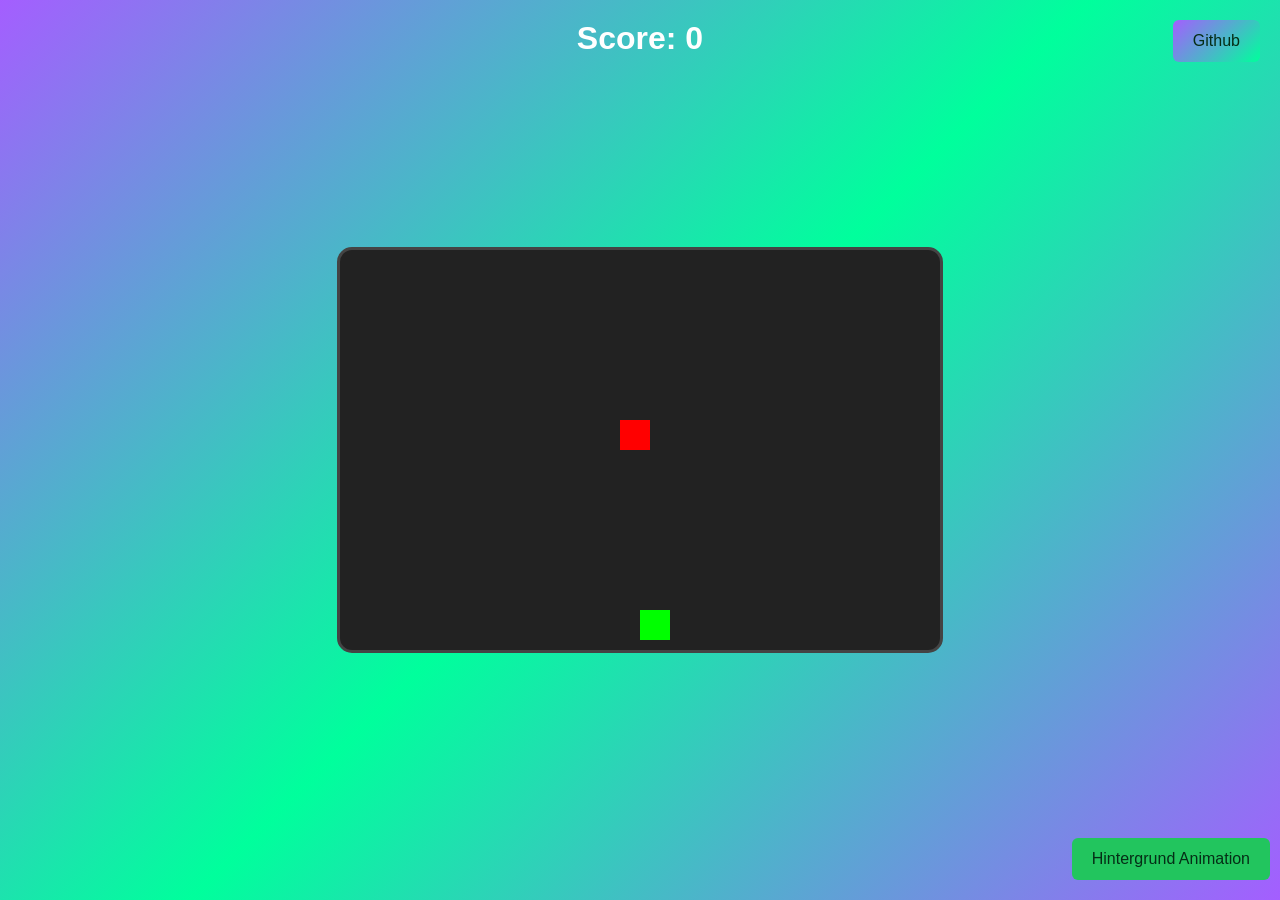
==== index.html @ 0d2b1181 "square_dodge web" ====
<!DOCTYPE html>
<html lang="de">
<head>
    <meta charset="UTF-8">
    <title>Square Dogde</title>
    <link rel="stylesheet" href="style.css">
</head>
<body>

    <h1 id="score">Score: 0</h1>

    <button id="toGithub" onclick="window.open('https://github.com/Metrix31', '_blank');">Github</button>

    <div id="game" class="bg-anim">
        <div id="player"></div>
        <div id="enemy"></div>
    </div>

    <button id="btn">Hintergrund Animation</button>

    <script src="game.js"></script>
    <script src="btn.js"></script>
</body>
</html>
---- style.css ----
body {
    font-family: Arial, Helvetica, sans-serif;
    background: #111;
    display: flex;
    justify-content: center;
    align-items: center;
    height: 100vh;
    margin: 0;
    background: linear-gradient(135deg, #a45eff, #00ff9c, #a45eff);
}

body.bg-anim {
    background: linear-gradient(135deg, #a45eff, #00ff9c, #a45eff);
    background-size: 400% 400%;
    animation: bflow 4s linear infinite;
}

@keyframes bflow {
    0% { background-position: 0% 0%; }
    100% { background-position: 100% 100%; }
}

#game {
    width: 600px;
    height: 400px;
    background: #222;
    position: relative;
    overflow: hidden;
    border: 3px solid #444;
    border-radius: 15px;
}

#player {
    width: 30px;
    height: 30px;
    background: lime;
    position: absolute;
    bottom: 10px;
    left: 50%;
}

#enemy {
    width: 30px;
    height: 30px;
    background: red;
    position: absolute;
    top: 0;
    left: 50%;
}

#score {
    position: absolute;
    top: 0;
    left: 0;
    width: 100%;
    text-align: center;
    margin-top: 20px;
    color: white;
}

#btn {
    position: absolute;
    padding: 12px 20px;
    margin-top: 20px;
    font-size: 16px;
    border: none;
    border-radius: 6px;
    cursor: pointer;
    background: #22c55e;
    color: #052e16;
    transition: 0.2s;
    bottom: 0;
    right: 10px;
    margin-bottom: 20px;
}

#btn:hover {
    transform: translateY(-2px);
    box-shadow: 0 0 15px rgba(0, 255, 156, 0.4);
}

#toGithub {
    position: absolute;
    padding: 12px 20px;
    margin-top: 20px;
    font-size: 16px;
    border: none;
    border-radius: 6px;
    cursor: pointer;
    background: linear-gradient(135deg, #a45eff, #00ff9c);
    color: #052e16;
    transition: 0.2s;
    top: 0;
    right: 20px;
    text-align: center;
}

#toGithub:hover {
    transform: translateY(-2px);
    box-shadow: 0 0 15px rgba(0, 255, 156, 0.4);
}
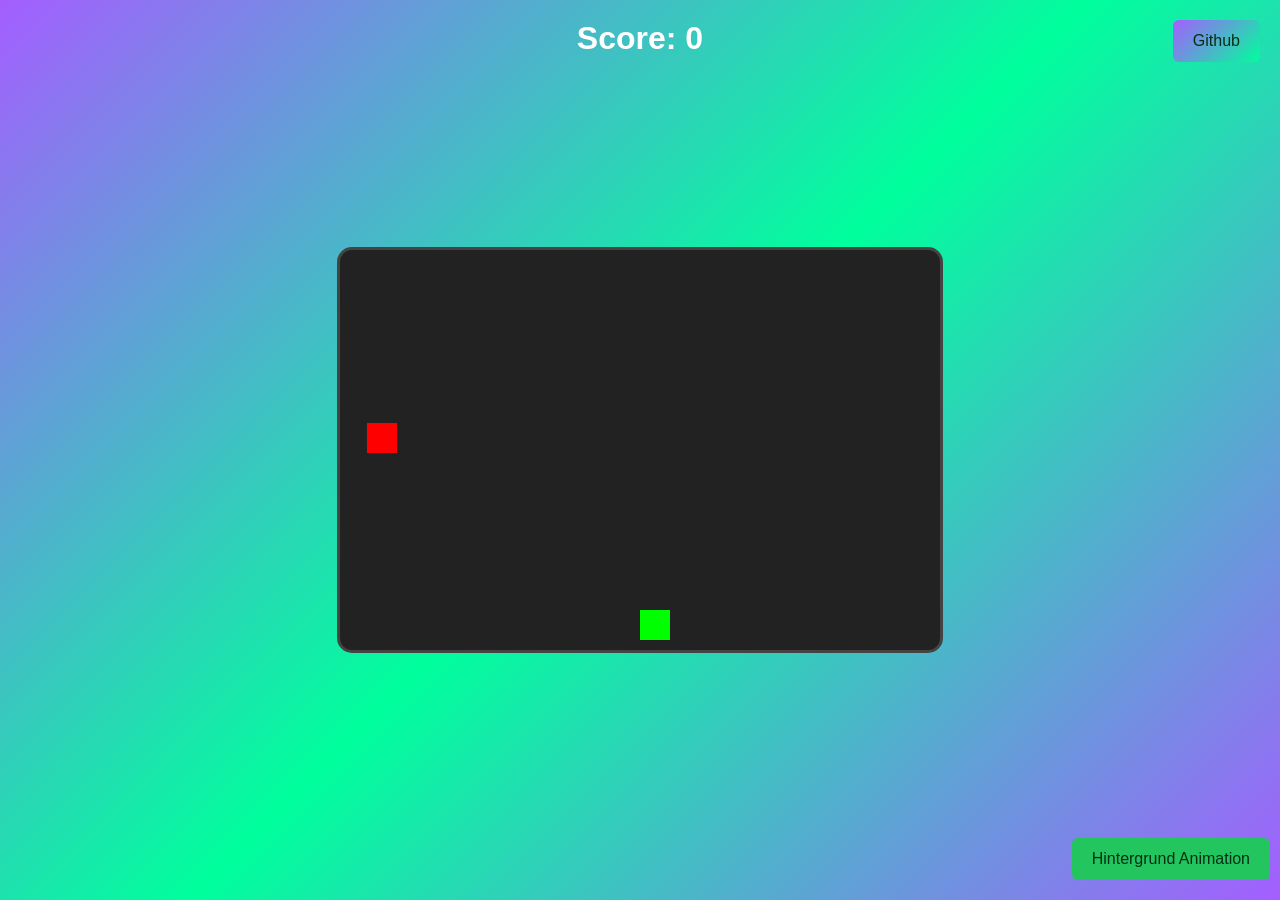
==== commit 334c0d30: "Update GitHub link in index.html" ====
--- a/index.html
+++ b/index.html
@@ -9,7 +9,7 @@
 
     <h1 id="score">Score: 0</h1>
 
-    <button id="toGithub" onclick="window.open('https://github.com/Metrix31', '_blank');">Github</button>
+    <button id="toGithub" onclick="window.open('https://github.com/Metrix31/square_dodge', '_blank');">Github</button>
 
     <div id="game" class="bg-anim">
         <div id="player"></div>
@@ -21,4 +21,4 @@
     <script src="game.js"></script>
     <script src="btn.js"></script>
 </body>
-</html>+</html>
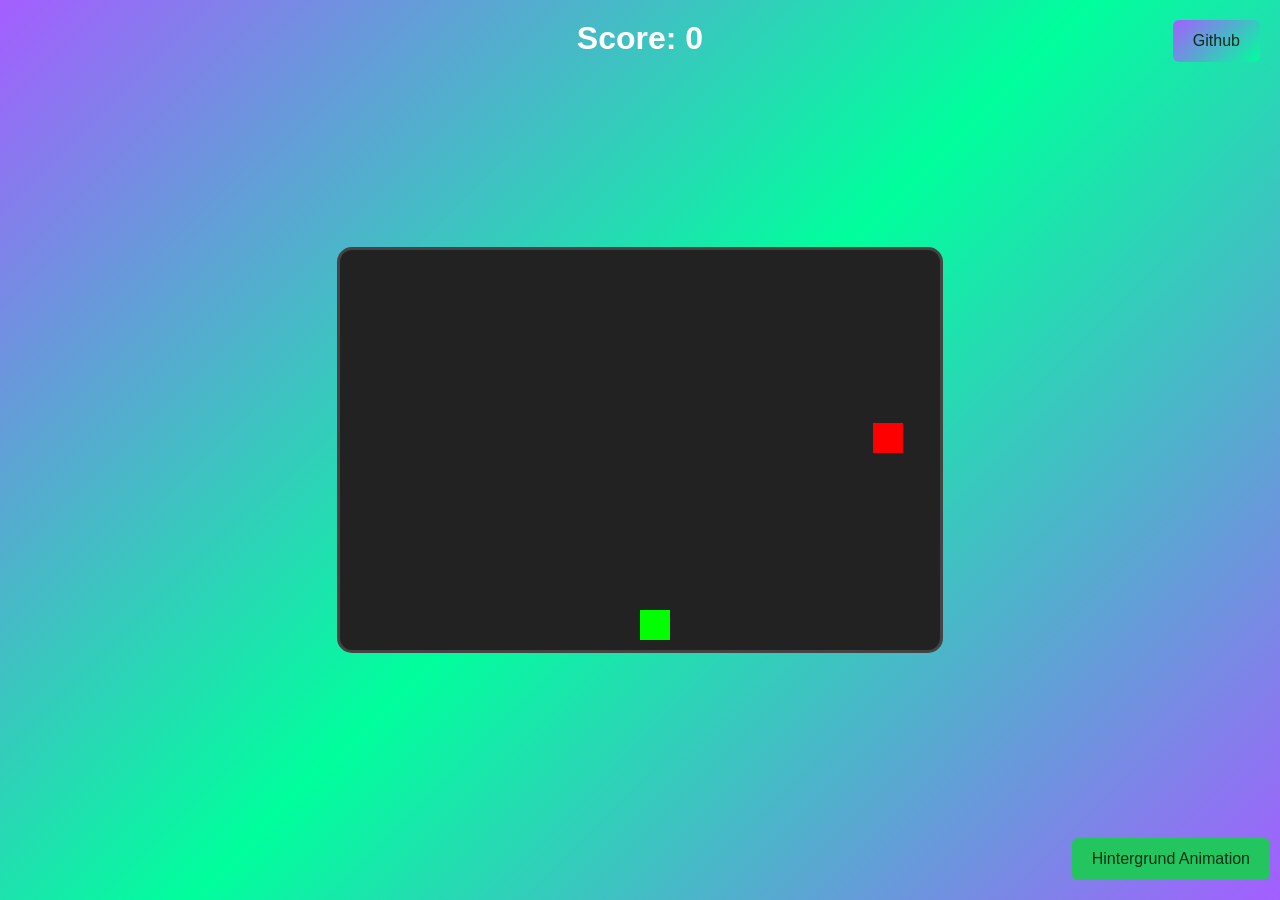
==== commit 4d64324b: "added icon" ====
--- a/index.html
+++ b/index.html
@@ -4,6 +4,7 @@
     <meta charset="UTF-8">
     <title>Square Dogde</title>
     <link rel="stylesheet" href="style.css">
+    <link rel="icon" type="image/x-icon" href="favicon.ico">
 </head>
 <body>
 
@@ -21,4 +22,4 @@
     <script src="game.js"></script>
     <script src="btn.js"></script>
 </body>
-</html>
+</html>
